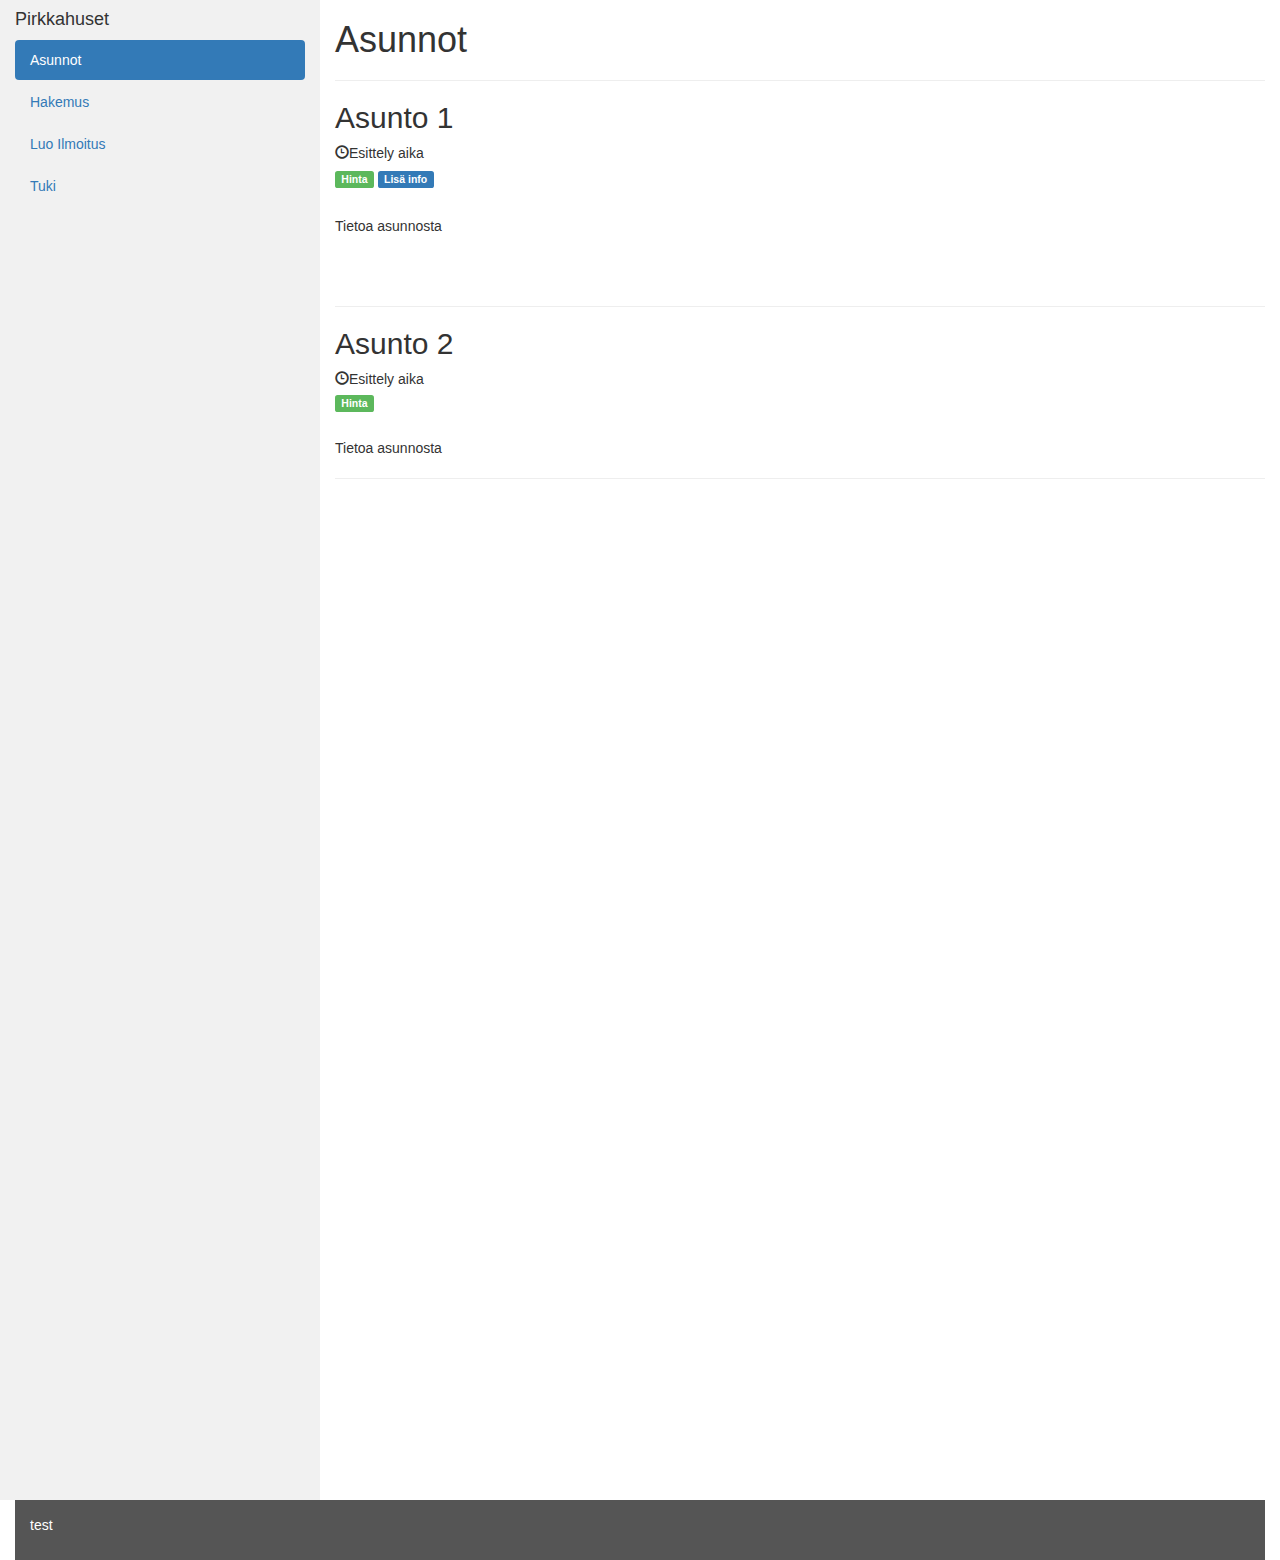
==== tyyliopas/index.html @ 0f2dbd22 "Add 'tyyliopas'" ====
<html>
	<head>
	
		<title>Tyyliopas</title>
		
		<meta charset="utf-8">
		
		<meta name="viewport" content="width=device-width, initial-scale=1">
		
		<link rel="stylesheet" href="https://maxcdn.bootstrapcdn.com/bootstrap/3.3.7/css/bootstrap.min.css">
		
		<script src="https://ajax.googleapis.com/ajax/libs/jquery/3.3.1/jquery.min.js"></script>
		
		<script src="https://maxcdn.bootstrapcdn.com/bootstrap/3.3.7/js/bootstrap.min.js"></script>
		
		<style>
		
		.row.content {height: 1500px}

		.sidenav {
		background-color: #f1f1f1;
		height: 100%;
		}
    
		footer {
			background-color: #555;
			color: white;
			padding: 15px;
		}
    
		@media screen and (max-width: 767px) {
			
			.sidenav {
			height: auto;
			padding: 15px;
			}
			
		.row.content {height: auto;
		}
	  
	}
	
		</style>
  
	</head>

<body>

	<div class="container-fluid">
	
		<div class="row content">
		
			<div class="col-sm-3 sidenav">
			
				<h4>Pirkkahuset</h4>
				
					<ul class="nav nav-pills nav-stacked">
					
					<li class="active"><a href="#section1">Asunnot</a></li>
					<li><a href="#section2">Hakemus</a></li>
					<li><a href="#section3">Luo Ilmoitus</a></li>
					<li><a href="#section3">Tuki</a></li>
					
					</ul><br>
						
				</div>

				<div class="col-sm-9">
				
					<h1>Asunnot</h1>
					
					<hr>
					
				<h2>Asunto 1</h2>
					
					<h5><span class="glyphicon glyphicon-time"></span>Esittely aika</h5>
					
					<h5><span class="label label-success">Hinta</span> <span class="label label-primary">Lisä info</span></h5><br>
					
					<p>Tietoa asunnosta</p>
					<br><br>
					
					<hr>
					
				<h2>Asunto 2</h2>
					
					<h5><span class="glyphicon glyphicon-time"></span>Esittely aika</h5>
					
					<h5><span class="label label-success">Hinta</span></h5><br>
					
					<p>Tietoa asunnosta</p>
					
					<hr>
					
				</div>
		</div>

		<footer class="container-fluid">
		
			<p>test</p>
			
		</footer>

	</body>

</html>
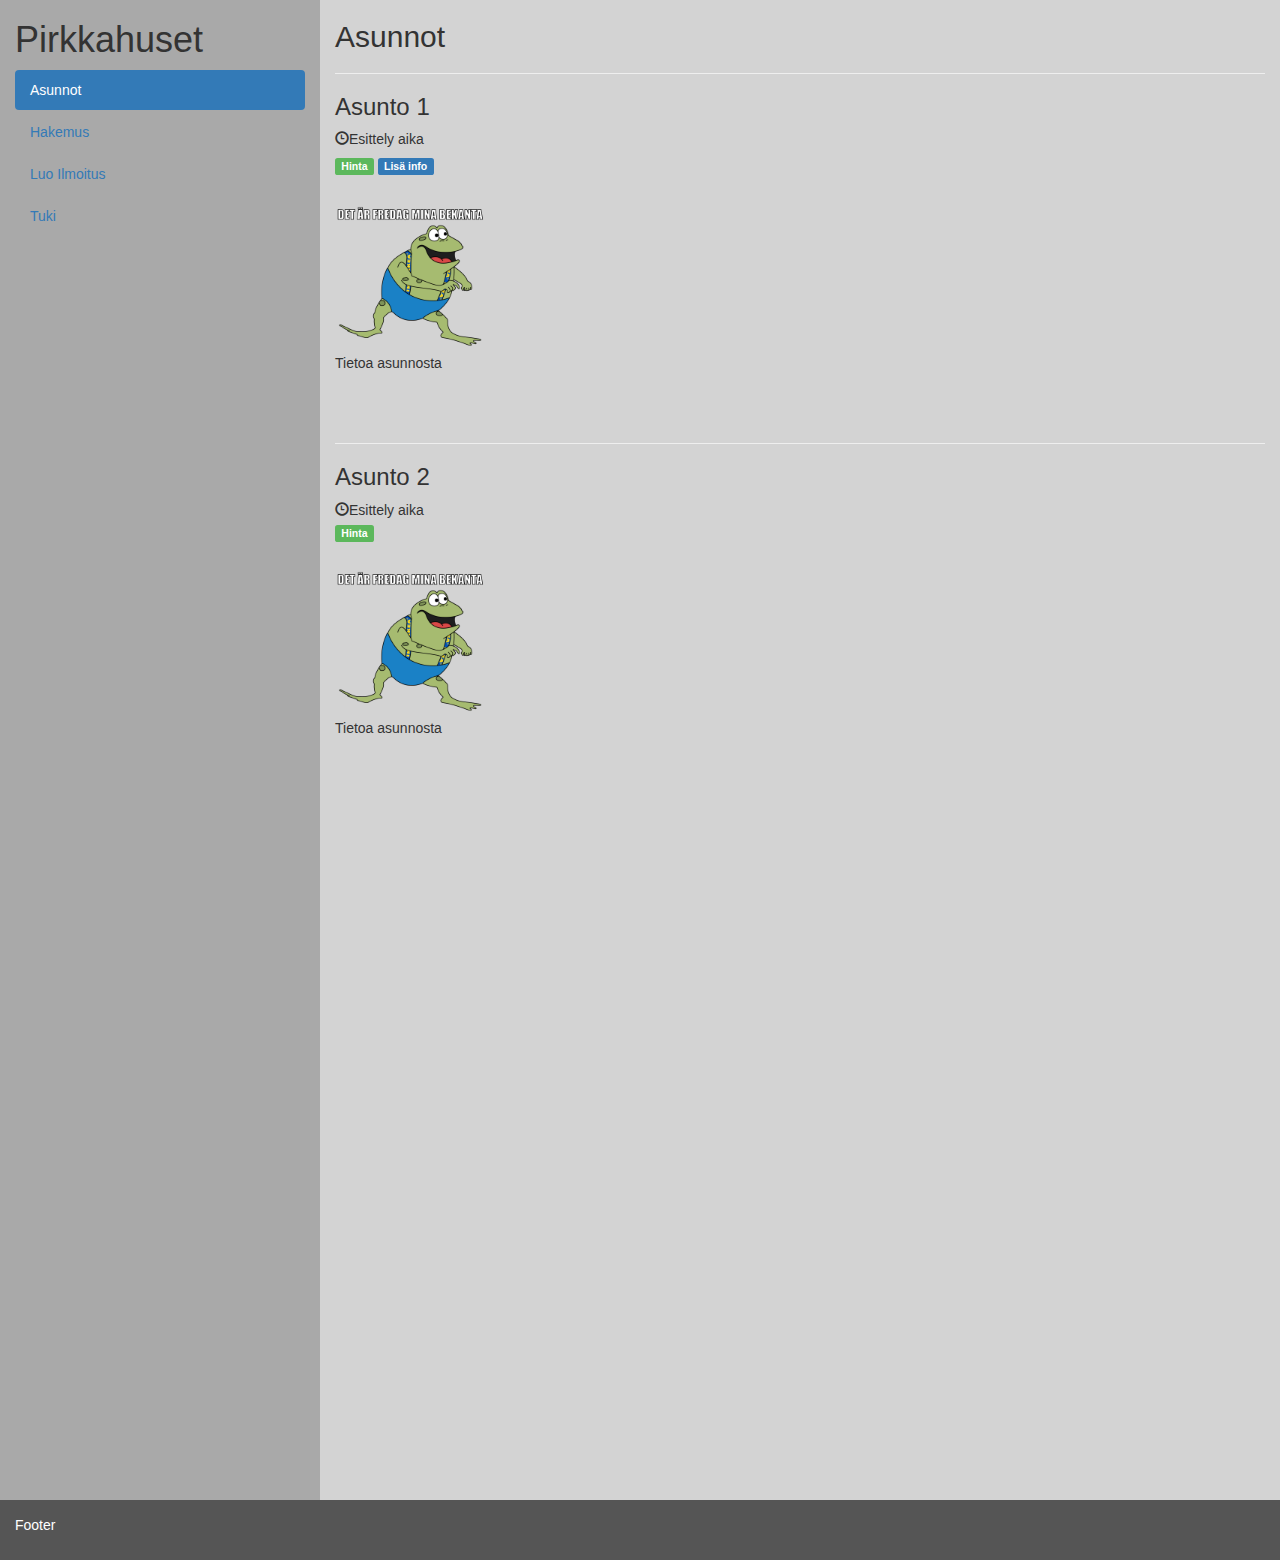
==== commit 44cb5f30: "Add fredag frog" ====
--- a/tyyliopas/index.html
+++ b/tyyliopas/index.html
@@ -9,96 +9,72 @@
 		
 		<link rel="stylesheet" href="https://maxcdn.bootstrapcdn.com/bootstrap/3.3.7/css/bootstrap.min.css">
 		
+		<link rel="stylesheet" type="text/css" href="styles.css">
+		
 		<script src="https://ajax.googleapis.com/ajax/libs/jquery/3.3.1/jquery.min.js"></script>
 		
 		<script src="https://maxcdn.bootstrapcdn.com/bootstrap/3.3.7/js/bootstrap.min.js"></script>
-		
-		<style>
-		
-		.row.content {height: 1500px}
-
-		.sidenav {
-		background-color: #f1f1f1;
-		height: 100%;
-		}
-    
-		footer {
-			background-color: #555;
-			color: white;
-			padding: 15px;
-		}
-    
-		@media screen and (max-width: 767px) {
-			
-			.sidenav {
-			height: auto;
-			padding: 15px;
-			}
-			
-		.row.content {height: auto;
-		}
-	  
-	}
-	
-		</style>
   
 	</head>
 
-<body>
+	<body>
 
-	<div class="container-fluid">
-	
-		<div class="row content">
+		<div class="container-fluid">
 		
-			<div class="col-sm-3 sidenav">
+			<div class="row content">
 			
-				<h4>Pirkkahuset</h4>
+				<div id="sidenav" class="col-sm-3 sidenav">
 				
-					<ul class="nav nav-pills nav-stacked">
+					<h1>Pirkkahuset</h1>
 					
-					<li class="active"><a href="#section1">Asunnot</a></li>
-					<li><a href="#section2">Hakemus</a></li>
-					<li><a href="#section3">Luo Ilmoitus</a></li>
-					<li><a href="#section3">Tuki</a></li>
-					
-					</ul><br>
+						<ul class="nav nav-pills nav-stacked">
 						
+						<li class="active"><a href="#section1">Asunnot</a></li>
+						<li><a href="#section2">Hakemus</a></li>
+						<li><a href="#section3">Luo Ilmoitus</a></li>
+						<li><a href="#section4">Tuki</a></li>
+						
+						</ul><br>
+							
 				</div>
 
 				<div class="col-sm-9">
-				
-					<h1>Asunnot</h1>
 					
+					<h2>Asunnot</h2>
+						
 					<hr>
-					
-				<h2>Asunto 1</h2>
-					
+						
+				<h3>Asunto 1</h3>
+						
 					<h5><span class="glyphicon glyphicon-time"></span>Esittely aika</h5>
-					
+						
 					<h5><span class="label label-success">Hinta</span> <span class="label label-primary">Lisä info</span></h5><br>
 					
+					<img id="fredag-frog" src="./images/fredag-frog.png" alt="fredag-frog">
 					<p>Tietoa asunnosta</p>
 					<br><br>
-					
+						
 					<hr>
-					
-				<h2>Asunto 2</h2>
-					
+						
+				<h3>Asunto 2</h3>
+						
 					<h5><span class="glyphicon glyphicon-time"></span>Esittely aika</h5>
-					
+						
 					<h5><span class="label label-success">Hinta</span></h5><br>
 					
+					<img id="fredag-frog" src="./images/fredag-frog.png" alt="fredag-frog">
 					<p>Tietoa asunnosta</p>
-					
-					<hr>
-					
+						
 				</div>
+			
+			</div>
+			
 		</div>
 
 		<footer class="container-fluid">
-		
-			<p>test</p>
 			
+			<p>Footer</p>
+				
 		</footer>
 
 	</body>
--- a/tyyliopas/styles.css
+++ b/tyyliopas/styles.css
@@ -0,0 +1,58 @@
+@charset utf-8;
+	
+	.row.content {
+		
+		height: 1500px
+		
+	}
+
+	.sidenav {
+		
+		background-color: #f1f1f1;
+		height: 100%;
+		
+	}
+		
+	footer {
+		
+		background-color: #555;
+		color: white;
+		padding: 15px;
+		
+	}
+		
+	@media screen and (max-width: 767px) {
+				
+	.sidenav {
+		
+		height: auto;
+		padding: 15px;
+		
+	}
+				
+	.row.content {
+		
+		height: auto;
+		
+	}
+		  
+}
+
+#sidenav {
+	
+	background-color: darkgray;
+	
+}
+
+body {
+	
+	background-color: lightgray;
+
+}
+
+#fredag-frog {
+	
+	height: 150px;
+	width: 150px;
+	
+}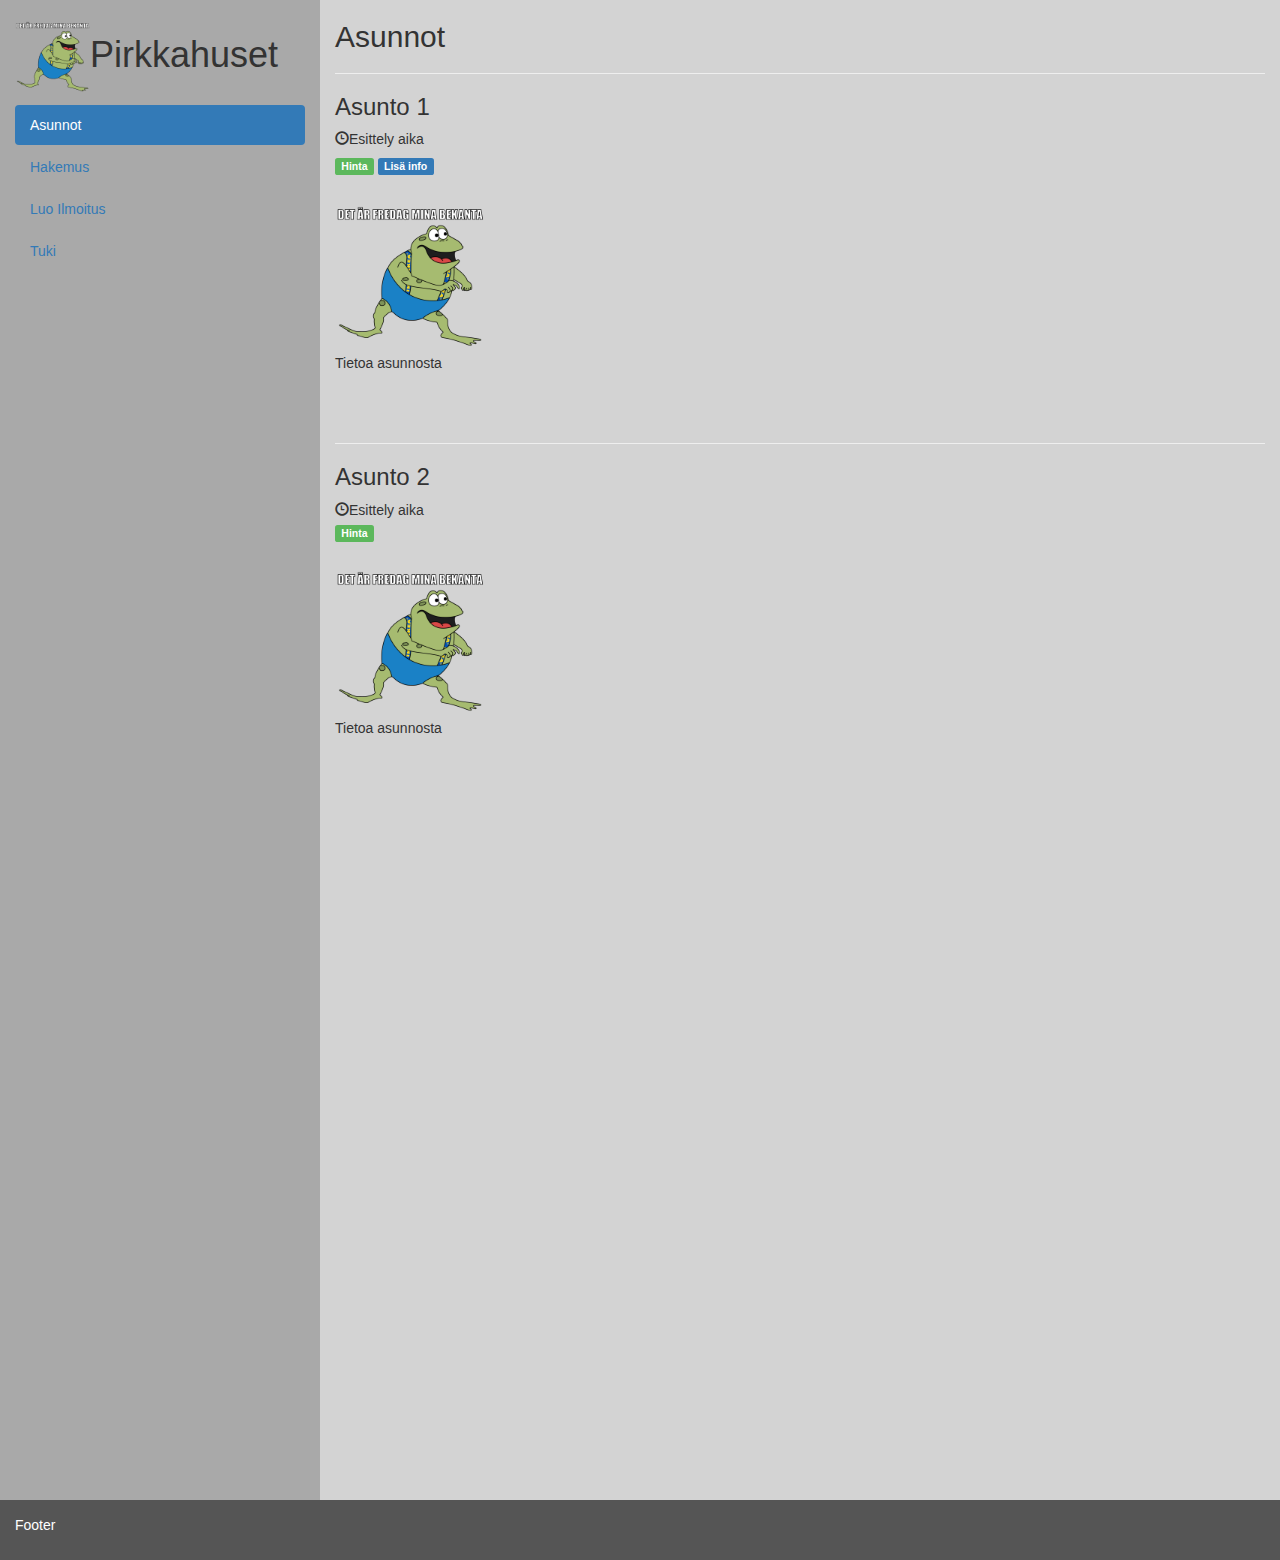
==== commit 65d7ce8b: "Add logo to the front page" ====
--- a/tyyliopas/index.html
+++ b/tyyliopas/index.html
@@ -25,7 +25,7 @@
 			
 				<div id="sidenav" class="col-sm-3 sidenav">
 				
-					<h1>Pirkkahuset</h1>
+					<h1><img id="fredag-frog_logo" src="./images/fredag-frog.png" alt="fredag-frog">Pirkkahuset</h1>
 					
 						<ul class="nav nav-pills nav-stacked">
 						
--- a/tyyliopas/styles.css
+++ b/tyyliopas/styles.css
@@ -55,4 +55,11 @@
 	height: 150px;
 	width: 150px;
 	
+}
+
+#fredag-frog_logo {
+	
+	height: 75px;
+	width: 75px;
+	
 }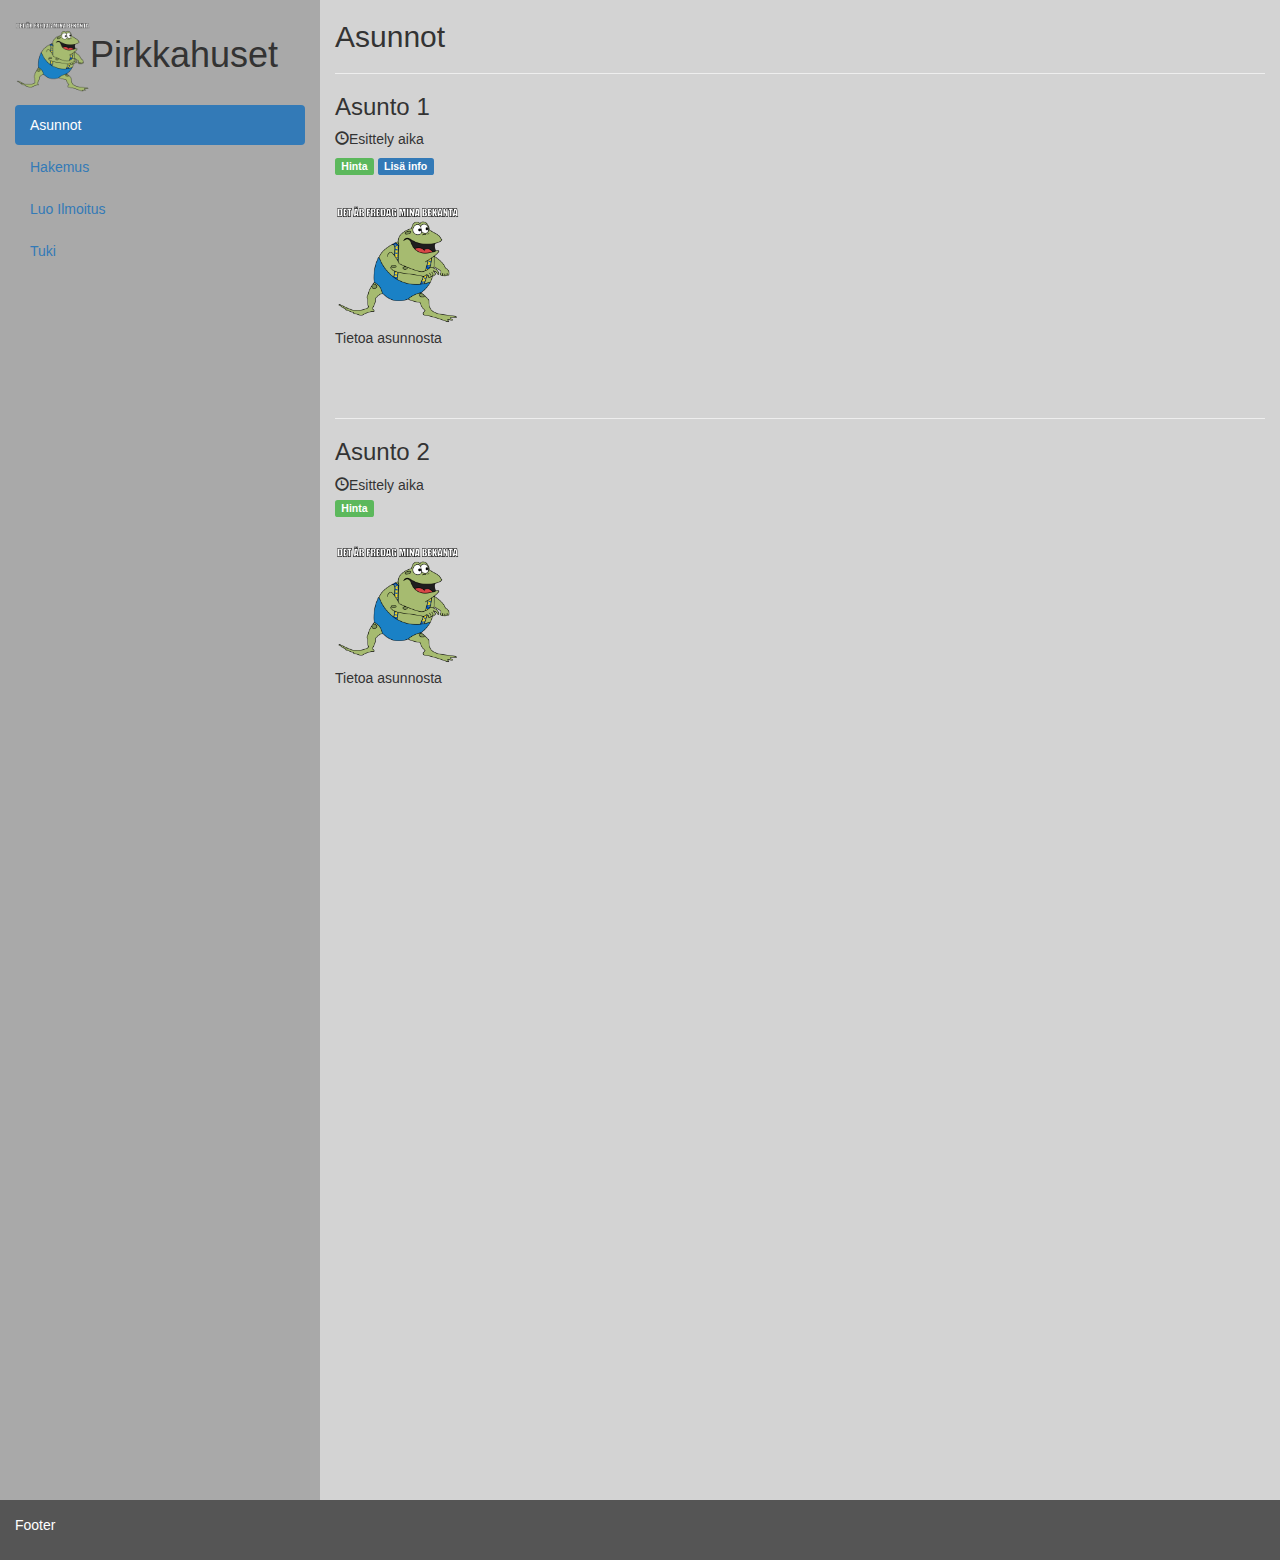
==== commit d4f7546f: "Redirect links to intended files" ====
--- a/tyyliopas/index.html
+++ b/tyyliopas/index.html
@@ -1,4 +1,5 @@
 <html>
+
 	<head>
 	
 		<title>Tyyliopas</title>
@@ -29,10 +30,10 @@
 					
 						<ul class="nav nav-pills nav-stacked">
 						
-						<li class="active"><a href="#section1">Asunnot</a></li>
-						<li><a href="#section2">Hakemus</a></li>
-						<li><a href="#section3">Luo Ilmoitus</a></li>
-						<li><a href="#section4">Tuki</a></li>
+						<li class="active"><a href="">Asunnot</a></li>
+						<li><a href="./pages/hakemus.html">Hakemus</a></li>
+						<li><a href="./pages/ilmoitus.html">Luo Ilmoitus</a></li>
+						<li><a href="./pages/tuki.html">Tuki</a></li>
 						
 						</ul><br>
 							
--- a/tyyliopas/styles.css
+++ b/tyyliopas/styles.css
@@ -1,40 +1,40 @@
 @charset utf-8;
 	
-	.row.content {
+.row.content {
 		
-		height: 1500px
+	height: 1500px
 		
-	}
+}
 
-	.sidenav {
+.sidenav {
 		
-		background-color: #f1f1f1;
-		height: 100%;
+	background-color: #f1f1f1;
+	height: 100%;
 		
-	}
+}
 		
-	footer {
+footer {
 		
-		background-color: #555;
-		color: white;
-		padding: 15px;
+	background-color: #555;
+	color: white;
+	padding: 15px;
 		
-	}
+}
 		
-	@media screen and (max-width: 767px) {
+@media screen and (max-width: 767px) {
 				
-	.sidenav {
+.sidenav {
 		
-		height: auto;
-		padding: 15px;
+	height: auto;
+	padding: 15px;
 		
-	}
+}
 				
-	.row.content {
+.row.content {
 		
-		height: auto;
+	height: auto;
 		
-	}
+}
 		  
 }
 
@@ -52,8 +52,8 @@
 
 #fredag-frog {
 	
-	height: 150px;
-	width: 150px;
+	height: 125px;
+	width: 125px;
 	
 }
 
